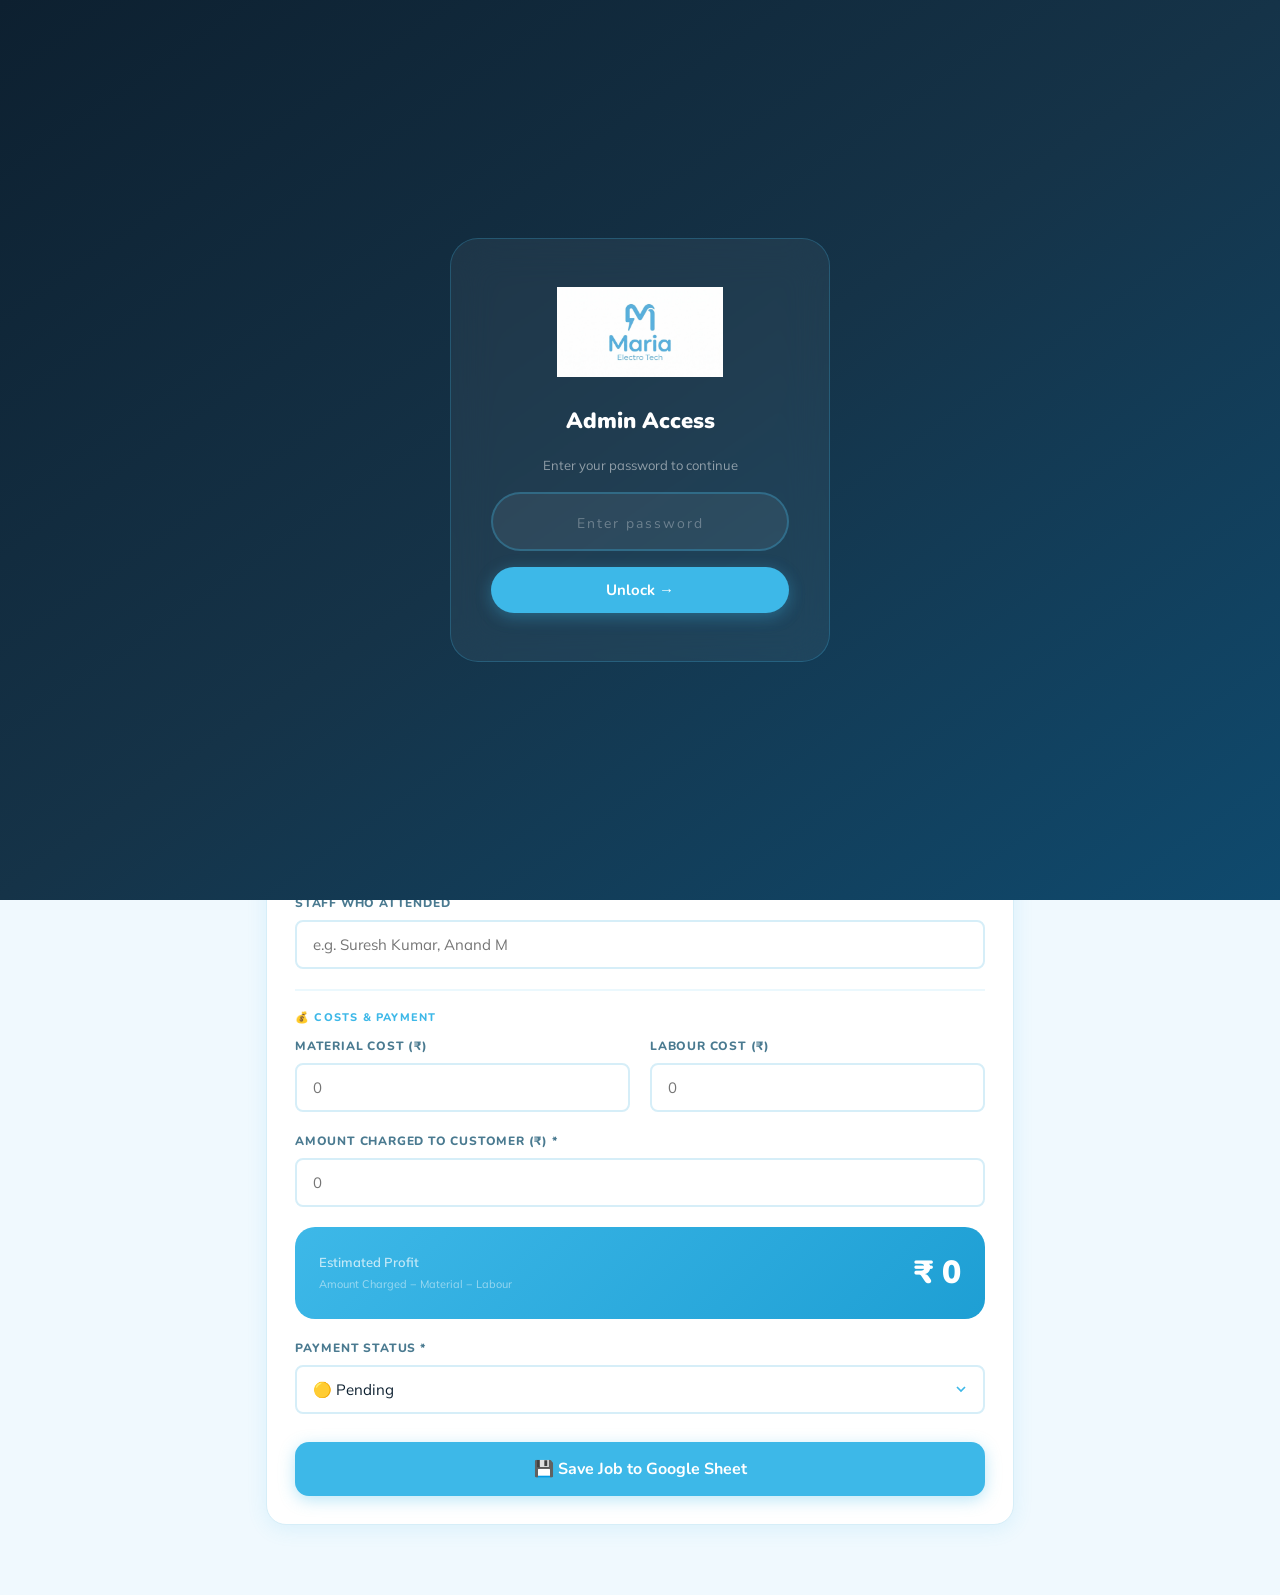
==== admin.html @ 6f0fc32f "Add files via upload" ====
<!DOCTYPE html>
<html lang="en">
<head>
  <meta charset="UTF-8"/>
  <meta name="viewport" content="width=device-width, initial-scale=1.0"/>
  <title>Add Job — Maria Electro Tech Admin</title>
  <link rel="stylesheet" href="style.css"/>
  <style>
    .page-wrap { max-width: 780px; margin: 0 auto; padding: 32px 16px 70px; }

    .page-header { margin-bottom: 28px; }
    .page-header h1 { font-size: 26px; color: var(--dark); }
    .page-header p  { color: var(--gray); font-size: 14px; margin-top: 4px; }

    /* Profit preview */
    .profit-box {
      background: linear-gradient(135deg, var(--blue), var(--blue-dark));
      border-radius: var(--radius-lg);
      padding: 20px 24px;
      margin-bottom: 20px;
      display: flex;
      justify-content: space-between;
      align-items: center;
    }

    .profit-box .pb-label { color: rgba(255,255,255,0.7); font-size: 13px; font-weight: 600; }
    .profit-box .pb-sub   { color: rgba(255,255,255,0.5); font-size: 11px; margin-top: 3px; }

    .profit-box .pb-value {
      font-family: 'Nunito', sans-serif;
      font-size: 32px;
      font-weight: 900;
      color: white;
    }

    .submit-row .btn {
      width: 100%;
      padding: 16px;
      font-size: 16px;
      border-radius: var(--radius);
      margin-top: 8px;
    }
  </style>
</head>
<body>

<!-- ===== LOCK SCREEN ===== -->
<div class="lock-screen" id="lock-screen">
  <div class="lock-card">
    <div class="lock-logo"><img src="logo.png" alt="Maria Electro Tech"/></div>
    <div class="lock-title">Admin Access</div>
    <div class="lock-sub">Enter your password to continue</div>
    <input type="password" class="lock-input" id="pwd-input" placeholder="Enter password" onkeyup="checkPwd(event)"/>
    <button class="btn btn-primary" style="width:100%;" onclick="checkPwd({key:'Enter'})">Unlock →</button>
    <div class="lock-error" id="pwd-error">❌ Wrong password. Please try again.</div>
  </div>
</div>

<!-- ===== ADMIN NAV ===== -->
<nav class="admin-nav">
  <div class="nav-logo">
    <img src="logo.png" alt="Logo"/>
    <div class="nav-logo-text">
      Maria Electro Tech
      <small>Admin Portal</small>
    </div>
  </div>
  <div class="admin-nav-links">
    <a href="admin.html" class="active">➕ <span>Add Job</span></a>
    <a href="dashboard.html">📊 <span>Dashboard</span></a>
    <a href="index.html">🌐 <span>Website</span></a>
  </div>
</nav>

<!-- ===== FORM ===== -->
<div class="page-wrap">
  <div class="page-header">
    <h1>➕ Add New Job</h1>
    <p>Fill in all the details below and click Save. Data will be stored in Google Sheets instantly.</p>
  </div>

  <div class="card">

    <!-- BOOKING DETAILS -->
    <div class="section-label">📅 Booking Details</div>

    <div class="form-group">
      <label>Date of Booking *</label>
      <input type="date" id="f-date" required/>
    </div>

    <!-- CUSTOMER INFO -->
    <div class="section-label">👤 Customer Information</div>

    <div class="form-group">
      <label>Customer Name *</label>
      <input type="text" id="f-name" placeholder="e.g. Rajan Pillai" required/>
    </div>

    <div class="two-col">
      <div class="form-group">
        <label>Phone Number *</label>
        <input type="tel" id="f-phone" placeholder="+91 98765 43210"/>
      </div>
      <div class="form-group">
        <label>Service Category *</label>
        <select id="f-category">
          <option value="">— Select Category —</option>
          <option value="Electrical">⚡ Electrical</option>
          <option value="Plumbing">🔧 Plumbing</option>
          <option value="Carpentry">🪵 Carpentry</option>
          <option value="Painting">🎨 Painting</option>
          <option value="AC Service">❄️ AC Service</option>
          <option value="Other">🔩 Other</option>
        </select>
      </div>
    </div>

    <div class="form-group">
      <label>Customer Address *</label>
      <input type="text" id="f-address" placeholder="e.g. 15, MG Road, Kochi, Kerala"/>
    </div>

    <!-- SERVICE DETAILS -->
    <div class="section-label">🔧 Service Details</div>

    <div class="form-group">
      <label>Service Description *</label>
      <textarea id="f-desc" placeholder="Describe the work done in detail. e.g. Replaced 3 switches and 2 sockets in the bedroom. Checked wiring and found no short circuit. Installed new ceiling fan in living room."></textarea>
    </div>

    <div class="form-group">
      <label>Staff Who Attended</label>
      <input type="text" id="f-staff" placeholder="e.g. Suresh Kumar, Anand M"/>
    </div>

    <!-- COSTS -->
    <div class="section-label">💰 Costs & Payment</div>

    <div class="two-col">
      <div class="form-group">
        <label>Material Cost (₹)</label>
        <input type="number" id="f-material" placeholder="0" min="0" oninput="calcProfit()"/>
      </div>
      <div class="form-group">
        <label>Labour Cost (₹)</label>
        <input type="number" id="f-labour" placeholder="0" min="0" oninput="calcProfit()"/>
      </div>
    </div>

    <div class="form-group">
      <label>Amount Charged to Customer (₹) *</label>
      <input type="number" id="f-charged" placeholder="0" min="0" oninput="calcProfit()"/>
    </div>

    <!-- PROFIT PREVIEW -->
    <div class="profit-box">
      <div>
        <div class="pb-label">Estimated Profit</div>
        <div class="pb-sub">Amount Charged − Material − Labour</div>
      </div>
      <div class="pb-value" id="profit-display">₹ 0</div>
    </div>

    <div class="form-group">
      <label>Payment Status *</label>
      <select id="f-payment">
        <option value="Pending">🟡 Pending</option>
        <option value="Paid">🟢 Paid</option>
      </select>
    </div>

    <!-- SUBMIT -->
    <div class="submit-row">
      <button class="btn btn-primary" id="submit-btn" onclick="submitJob()">
        💾 Save Job to Google Sheet
      </button>
    </div>

  </div>
</div>

<div id="toast"></div>

<script src="script.js"></script>
<script>
  // ⚠️ Change this to your own secret password!
  const ADMIN_PASSWORD = "maria2025";

  function checkPwd(e) {
    if (e.key !== 'Enter' && e.type !== 'click') return;
    const val = document.getElementById('pwd-input').value;
    if (val === ADMIN_PASSWORD) {
      document.getElementById('lock-screen').style.display = 'none';
    } else {
      document.getElementById('pwd-error').style.display = 'block';
      document.getElementById('pwd-input').value = '';
      document.getElementById('pwd-input').focus();
    }
  }

  // Set today's date as default
  document.getElementById('f-date').valueAsDate = new Date();

  function calcProfit() {
    const mat    = parseFloat(document.getElementById('f-material').value) || 0;
    const lab    = parseFloat(document.getElementById('f-labour').value)   || 0;
    const chg    = parseFloat(document.getElementById('f-charged').value)  || 0;
    const profit = chg - mat - lab;
    document.getElementById('profit-display').textContent = '₹ ' + profit.toLocaleString('en-IN');
  }

  async function submitJob() {
    const required = {
      'f-date':     'Date of Booking',
      'f-name':     'Customer Name',
      'f-phone':    'Phone Number',
      'f-address':  'Customer Address',
      'f-category': 'Service Category',
      'f-desc':     'Service Description',
      'f-charged':  'Amount Charged'
    };

    for (const [id, label] of Object.entries(required)) {
      if (!document.getElementById(id).value.trim()) {
        showToast('Please fill in: ' + label, 'error');
        document.getElementById(id).focus();
        return;
      }
    }

    const mat    = parseFloat(document.getElementById('f-material').value) || 0;
    const lab    = parseFloat(document.getElementById('f-labour').value)   || 0;
    const chg    = parseFloat(document.getElementById('f-charged').value)  || 0;
    const profit = chg - mat - lab;

    const data = {
      date:        document.getElementById('f-date').value,
      name:        document.getElementById('f-name').value.trim(),
      phone:       document.getElementById('f-phone').value.trim(),
      address:     document.getElementById('f-address').value.trim(),
      category:    document.getElementById('f-category').value,
      description: document.getElementById('f-desc').value.trim(),
      staff:       document.getElementById('f-staff').value.trim(),
      material:    mat,
      labour:      lab,
      charged:     chg,
      profit:      profit,
      payment:     document.getElementById('f-payment').value
    };

    const btn = document.getElementById('submit-btn');
    btn.innerHTML = '<span class="loader"></span> Saving to Sheet...';
    btn.disabled = true;

    const ok = await saveJobToSheet(data);

    if (ok) {
      showToast('✅ Job saved to Google Sheet!', 'success');
      // Reset form
      ['f-name','f-phone','f-address','f-desc','f-staff','f-material','f-labour','f-charged'].forEach(id => {
        document.getElementById(id).value = '';
      });
      document.getElementById('f-category').value = '';
      document.getElementById('f-payment').value  = 'Pending';
      document.getElementById('f-date').valueAsDate = new Date();
      calcProfit();
    } else {
      showToast('❌ Save failed. Check your Script URL in script.js', 'error');
    }

    btn.innerHTML = '💾 Save Job to Google Sheet';
    btn.disabled = false;
  }
</script>
</body>
</html>
---- style.css ----
/* ============================================
   MARIA ELECTRO TECH — BRAND STYLE SYSTEM
   Primary: Sky Blue #3DB8E8 | Rounded & Modern
   ============================================ */

@import url('https://fonts.googleapis.com/css2?family=Nunito:wght@400;500;600;700;800;900&family=Mulish:wght@300;400;500;600;700&display=swap');

:root {
  --blue:        #3DB8E8;
  --blue-dark:   #1E9FD4;
  --blue-deeper: #0F7BAD;
  --blue-light:  #EBF8FD;
  --blue-mid:    #C5EBFA;
  --white:       #FFFFFF;
  --off-white:   #F7FBFE;
  --bg:          #F0F9FE;
  --border:      #D6EEF8;
  --gray-light:  #EAF5FB;
  --gray:        #7BAEC4;
  --gray-dark:   #4A7A90;
  --black:       #0D2030;
  --dark:        #153348;
  --green:       #22C55E;
  --green-bg:    #DCFCE7;
  --green-text:  #166534;
  --yellow:      #F59E0B;
  --yellow-bg:   #FEF3C7;
  --yellow-text: #92400E;
  --red:         #EF4444;
  --radius-sm:   8px;
  --radius:      14px;
  --radius-lg:   20px;
  --radius-xl:   28px;
  --shadow-sm:   0 2px 8px rgba(61,184,232,0.08);
  --shadow:      0 4px 20px rgba(61,184,232,0.12);
  --shadow-lg:   0 8px 40px rgba(61,184,232,0.18);
}

* { margin: 0; padding: 0; box-sizing: border-box; }
html { scroll-behavior: smooth; }

body {
  font-family: 'Mulish', sans-serif;
  background: var(--bg);
  color: var(--black);
  line-height: 1.6;
  -webkit-font-smoothing: antialiased;
}

h1, h2, h3, h4 { font-family: 'Nunito', sans-serif; font-weight: 800; line-height: 1.2; }
a { text-decoration: none; color: inherit; }

/* ===== BUTTONS ===== */
.btn {
  display: inline-flex;
  align-items: center;
  justify-content: center;
  gap: 8px;
  padding: 13px 28px;
  border-radius: 50px;
  font-family: 'Nunito', sans-serif;
  font-size: 15px;
  font-weight: 700;
  cursor: pointer;
  border: none;
  transition: all 0.22s ease;
  white-space: nowrap;
}

.btn-primary { background: var(--blue); color: var(--white); box-shadow: 0 4px 16px rgba(61,184,232,0.35); }
.btn-primary:hover { background: var(--blue-dark); transform: translateY(-2px); box-shadow: 0 8px 24px rgba(61,184,232,0.45); }
.btn-outline { background: transparent; color: var(--blue); border: 2px solid var(--blue); }
.btn-outline:hover { background: var(--blue-light); transform: translateY(-2px); }
.btn-dark { background: var(--dark); color: var(--white); }
.btn-dark:hover { background: var(--black); transform: translateY(-2px); }
.btn-whatsapp { background: #25D366; color: var(--white); box-shadow: 0 4px 16px rgba(37,211,102,0.3); }
.btn-whatsapp:hover { background: #1DB954; transform: translateY(-2px); box-shadow: 0 8px 24px rgba(37,211,102,0.4); }

/* ===== FORM ===== */
.form-group { display: flex; flex-direction: column; gap: 7px; margin-bottom: 20px; }

.form-group label {
  font-family: 'Nunito', sans-serif;
  font-size: 12px;
  font-weight: 800;
  color: var(--gray-dark);
  text-transform: uppercase;
  letter-spacing: 0.8px;
}

.form-group input,
.form-group select,
.form-group textarea {
  padding: 13px 16px;
  border: 2px solid var(--border);
  border-radius: var(--radius-sm);
  font-family: 'Mulish', sans-serif;
  font-size: 15px;
  background: var(--white);
  color: var(--black);
  transition: all 0.2s;
  width: 100%;
}

.form-group input:focus,
.form-group select:focus,
.form-group textarea:focus {
  outline: none;
  border-color: var(--blue);
  box-shadow: 0 0 0 4px rgba(61,184,232,0.12);
}

.form-group textarea { resize: vertical; min-height: 100px; }

.form-group select {
  appearance: none;
  background-image: url("data:image/svg+xml,%3Csvg xmlns='http://www.w3.org/2000/svg' width='16' height='16' viewBox='0 0 24 24' fill='none' stroke='%233DB8E8' stroke-width='2.5'%3E%3Cpolyline points='6 9 12 15 18 9'%3E%3C/polyline%3E%3C/svg%3E");
  background-repeat: no-repeat;
  background-position: right 14px center;
  padding-right: 42px;
}

/* ===== CARD ===== */
.card {
  background: var(--white);
  border-radius: var(--radius-lg);
  padding: 28px;
  box-shadow: var(--shadow);
  border: 1px solid var(--border);
}

/* ===== BADGE ===== */
.badge {
  display: inline-flex;
  align-items: center;
  gap: 5px;
  padding: 4px 12px;
  border-radius: 50px;
  font-size: 12px;
  font-weight: 700;
  font-family: 'Nunito', sans-serif;
}
.badge-paid    { background: var(--green-bg); color: var(--green-text); }
.badge-pending { background: var(--yellow-bg); color: var(--yellow-text); }

/* ===== ADMIN NAV ===== */
.admin-nav {
  background: var(--white);
  border-bottom: 2px solid var(--border);
  padding: 0 28px;
  display: flex;
  align-items: center;
  justify-content: space-between;
  height: 68px;
  position: sticky;
  top: 0;
  z-index: 100;
  box-shadow: var(--shadow-sm);
}

.nav-logo { display: flex; align-items: center; gap: 10px; }
.nav-logo img { height: 40px; width: auto; }
.nav-logo-text { font-family: 'Nunito', sans-serif; font-weight: 900; font-size: 17px; color: var(--blue); line-height: 1.1; }
.nav-logo-text small { display: block; font-size: 10px; font-weight: 600; color: var(--gray); text-transform: uppercase; letter-spacing: 1px; }

.admin-nav-links { display: flex; gap: 4px; }

.admin-nav-links a {
  color: var(--gray);
  padding: 8px 16px;
  border-radius: 50px;
  font-size: 14px;
  font-weight: 700;
  font-family: 'Nunito', sans-serif;
  transition: all 0.2s;
  display: flex;
  align-items: center;
  gap: 6px;
}
.admin-nav-links a:hover { background: var(--blue-light); color: var(--blue); }
.admin-nav-links a.active { background: var(--blue); color: var(--white); box-shadow: 0 2px 12px rgba(61,184,232,0.3); }

/* ===== TABLE ===== */
.table-wrap { overflow-x: auto; border-radius: var(--radius); }
table { width: 100%; border-collapse: collapse; background: var(--white); }
thead tr { background: linear-gradient(135deg, var(--blue), var(--blue-dark)); }
th { padding: 14px 16px; text-align: left; font-family: 'Nunito', sans-serif; font-size: 12px; font-weight: 800; color: var(--white); text-transform: uppercase; letter-spacing: 0.6px; white-space: nowrap; }
td { padding: 13px 16px; border-bottom: 1px solid var(--gray-light); font-size: 14px; white-space: nowrap; color: var(--dark); }
tr:last-child td { border-bottom: none; }
tbody tr:hover td { background: var(--blue-light); }

/* ===== TOAST ===== */
#toast {
  position: fixed;
  bottom: 28px; right: 28px;
  padding: 14px 24px;
  border-radius: var(--radius);
  font-weight: 700;
  font-family: 'Nunito', sans-serif;
  font-size: 14px;
  z-index: 9999;
  opacity: 0;
  transform: translateY(16px);
  transition: all 0.3s cubic-bezier(0.34, 1.56, 0.64, 1);
  pointer-events: none;
  box-shadow: var(--shadow-lg);
}
#toast.show { opacity: 1; transform: translateY(0); }
#toast.success { background: var(--green); color: white; }
#toast.error   { background: var(--red); color: white; }

/* ===== LOADER ===== */
.loader {
  width: 18px; height: 18px;
  border: 3px solid rgba(255,255,255,0.3);
  border-top-color: white;
  border-radius: 50%;
  animation: spin 0.6s linear infinite;
  display: inline-block;
}
@keyframes spin { to { transform: rotate(360deg); } }

/* ===== LOCK SCREEN ===== */
.lock-screen {
  position: fixed; inset: 0;
  background: linear-gradient(145deg, #0D2030 0%, #153348 50%, #0F4A6E 100%);
  display: flex;
  align-items: center;
  justify-content: center;
  z-index: 999;
  padding: 24px;
}

.lock-card {
  background: rgba(255,255,255,0.05);
  border: 1px solid rgba(61,184,232,0.25);
  backdrop-filter: blur(20px);
  border-radius: var(--radius-xl);
  padding: 48px 40px;
  text-align: center;
  width: 100%;
  max-width: 380px;
  display: flex;
  flex-direction: column;
  align-items: center;
  gap: 16px;
}

.lock-logo img { height: 90px; width: auto; margin-bottom: 4px; }
.lock-title { font-family: 'Nunito', sans-serif; font-size: 22px; font-weight: 900; color: white; }
.lock-sub { color: rgba(255,255,255,0.5); font-size: 13px; }

.lock-input {
  padding: 14px 20px;
  border-radius: 50px;
  border: 2px solid rgba(61,184,232,0.3);
  background: rgba(255,255,255,0.06);
  color: white;
  font-size: 20px;
  width: 100%;
  text-align: center;
  letter-spacing: 5px;
  font-family: 'Nunito', sans-serif;
  transition: border-color 0.2s;
}
.lock-input::placeholder { letter-spacing: 2px; font-size: 14px; color: rgba(255,255,255,0.3); }
.lock-input:focus { outline: none; border-color: var(--blue); box-shadow: 0 0 0 4px rgba(61,184,232,0.15); }
.lock-error { color: #FCA5A5; font-size: 13px; font-weight: 600; display: none; }

/* ===== MISC ===== */
.section-label {
  font-family: 'Nunito', sans-serif;
  font-size: 11px;
  font-weight: 800;
  text-transform: uppercase;
  letter-spacing: 1.2px;
  color: var(--blue);
  padding: 18px 0 10px;
  border-top: 2px solid var(--blue-light);
  margin-top: 8px;
  display: flex;
  align-items: center;
  gap: 8px;
}

.two-col { display: grid; grid-template-columns: 1fr 1fr; gap: 0 20px; }

@media (max-width: 600px) {
  .two-col { grid-template-columns: 1fr; }
  .admin-nav { padding: 0 14px; }
  .admin-nav-links a span { display: none; }
  .card { padding: 18px 14px; }
  .lock-card { padding: 36px 24px; }
}
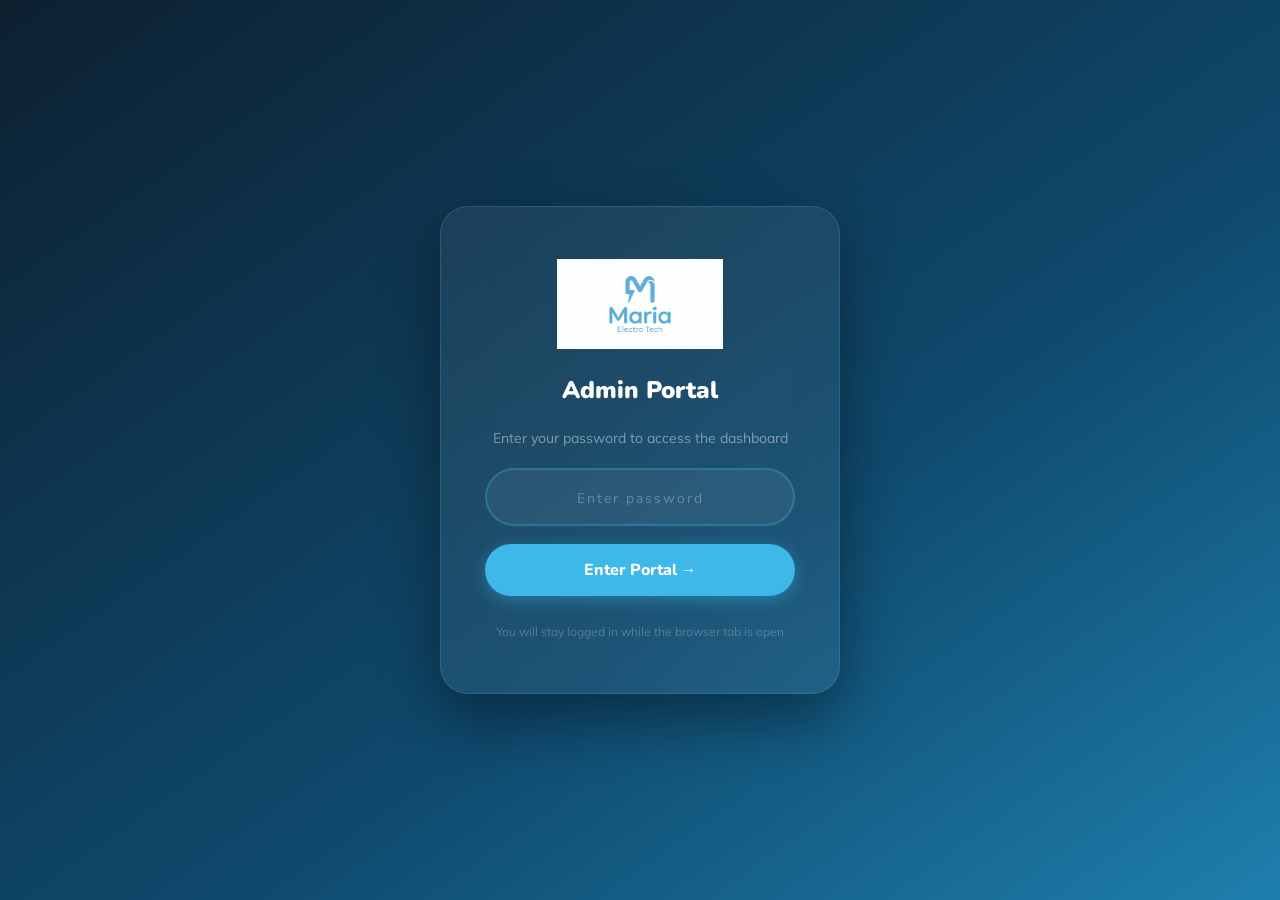
==== commit 241e31d3: "Add files via upload" ====
--- a/admin.html
+++ b/admin.html
@@ -3,274 +3,386 @@
 <head>
   <meta charset="UTF-8"/>
   <meta name="viewport" content="width=device-width, initial-scale=1.0"/>
-  <title>Add Job — Maria Electro Tech Admin</title>
+  <title>Add Job — Maria Electro Tech</title>
   <link rel="stylesheet" href="style.css"/>
   <style>
-    .page-wrap { max-width: 780px; margin: 0 auto; padding: 32px 16px 70px; }
-
-    .page-header { margin-bottom: 28px; }
-    .page-header h1 { font-size: 26px; color: var(--dark); }
-    .page-header p  { color: var(--gray); font-size: 14px; margin-top: 4px; }
-
-    /* Profit preview */
-    .profit-box {
-      background: linear-gradient(135deg, var(--blue), var(--blue-dark));
+    .calc-preview {
+      background: linear-gradient(135deg, #0D2030, #0F4A6E);
       border-radius: var(--radius-lg);
-      padding: 20px 24px;
-      margin-bottom: 20px;
-      display: flex;
-      justify-content: space-between;
-      align-items: center;
-    }
-
-    .profit-box .pb-label { color: rgba(255,255,255,0.7); font-size: 13px; font-weight: 600; }
-    .profit-box .pb-sub   { color: rgba(255,255,255,0.5); font-size: 11px; margin-top: 3px; }
-
-    .profit-box .pb-value {
-      font-family: 'Nunito', sans-serif;
-      font-size: 32px;
-      font-weight: 900;
-      color: white;
-    }
-
-    .submit-row .btn {
-      width: 100%;
-      padding: 16px;
-      font-size: 16px;
-      border-radius: var(--radius);
-      margin-top: 8px;
-    }
+      padding: 18px 20px;
+      margin: 16px 0;
+      display: grid;
+      grid-template-columns: repeat(3,1fr);
+      gap: 12px;
+    }
+    .calc-item .ci-label { color: rgba(255,255,255,0.55); font-size:11px; font-weight:700; text-transform:uppercase; letter-spacing:0.6px; margin-bottom:4px; }
+    .calc-item .ci-value { font-family:'Nunito',sans-serif; font-size:20px; font-weight:900; color:white; }
+    .calc-item.highlight .ci-value { color: var(--blue); font-size:24px; }
+
+    .tab-bar { display:flex; gap:8px; margin-bottom:24px; background:var(--white); border-radius:50px; padding:6px; box-shadow:var(--shadow-sm); border:1px solid var(--border); }
+    .tab-btn { flex:1; padding:10px; border-radius:50px; border:none; background:transparent; font-family:'Nunito',sans-serif; font-size:13px; font-weight:700; color:var(--gray); cursor:pointer; transition:all 0.2s; }
+    .tab-btn.active { background:var(--blue); color:white; box-shadow:0 3px 12px rgba(61,184,232,0.3); }
+    .tab-panel { display:none; }
+    .tab-panel.active { display:block; }
+
+    /* Photo upload styles */
+    .upload-zone { border:3px dashed var(--blue-mid); border-radius:var(--radius-lg); background:var(--blue-light); padding:44px 20px; text-align:center; cursor:pointer; transition:all 0.2s; position:relative; }
+    .upload-zone:hover, .upload-zone.dragover { border-color:var(--blue); background:#D4F0FB; }
+    .upload-zone input[type="file"] { position:absolute; inset:0; opacity:0; cursor:pointer; width:100%; height:100%; }
+    .preview-grid { display:grid; grid-template-columns:repeat(3,1fr); gap:10px; margin-top:16px; }
+    .preview-item { position:relative; aspect-ratio:1; border-radius:var(--radius); overflow:hidden; border:2px solid var(--border); }
+    .preview-item img { width:100%; height:100%; object-fit:cover; }
+    .preview-item .rm-btn { position:absolute; top:5px; right:5px; background:rgba(0,0,0,0.6); color:white; border:none; border-radius:50%; width:26px; height:26px; font-size:12px; cursor:pointer; }
+    .photo-item-wrap { display:flex; flex-direction:column; gap:5px; }
+    .caption-input { padding:7px 10px; border:2px solid var(--border); border-radius:8px; font-family:'Mulish',sans-serif; font-size:13px; transition:border-color 0.2s; }
+    .caption-input:focus { outline:none; border-color:var(--blue); }
+    .progress-bar-wrap { background:var(--gray-light); border-radius:99px; height:8px; overflow:hidden; }
+    .progress-bar-fill { height:100%; background:linear-gradient(90deg,var(--blue),var(--blue-dark)); border-radius:99px; transition:width 0.4s; width:0; }
+    .gallery-grid-admin { display:grid; grid-template-columns:repeat(3,1fr); gap:12px; margin-top:16px; }
+    .gai { position:relative; border-radius:var(--radius); overflow:hidden; aspect-ratio:1; border:2px solid var(--border); }
+    .gai img { width:100%; height:100%; object-fit:cover; }
+    .gai-overlay { position:absolute; inset:0; background:rgba(0,0,0,0); transition:background 0.2s; display:flex; align-items:center; justify-content:center; }
+    .gai:hover .gai-overlay { background:rgba(0,0,0,0.5); }
+    .gai-overlay .del-btn { opacity:0; background:white; border:none; border-radius:50%; width:38px; height:38px; font-size:18px; cursor:pointer; transition:all 0.2s; }
+    .gai:hover .del-btn { opacity:1; }
+    .gai-overlay .del-btn:hover { background:var(--red); color:white; }
+    .gai-cap { position:absolute; bottom:0; left:0; right:0; background:linear-gradient(transparent,rgba(0,0,0,0.6)); color:white; font-size:11px; padding:18px 8px 6px; font-family:'Nunito',sans-serif; font-weight:700; }
   </style>
 </head>
 <body>
-
-<!-- ===== LOCK SCREEN ===== -->
-<div class="lock-screen" id="lock-screen">
-  <div class="lock-card">
-    <div class="lock-logo"><img src="logo.png" alt="Maria Electro Tech"/></div>
-    <div class="lock-title">Admin Access</div>
-    <div class="lock-sub">Enter your password to continue</div>
-    <input type="password" class="lock-input" id="pwd-input" placeholder="Enter password" onkeyup="checkPwd(event)"/>
-    <button class="btn btn-primary" style="width:100%;" onclick="checkPwd({key:'Enter'})">Unlock →</button>
-    <div class="lock-error" id="pwd-error">❌ Wrong password. Please try again.</div>
+<script src="nav.js"></script>
+
+<div class="page-wrap-narrow">
+  <div class="tab-bar">
+    <button class="tab-btn active" onclick="switchTab('job',this)">📋 Add Job</button>
+    <button class="tab-btn" onclick="switchTab('photos',this)">📸 Upload Photos</button>
+    <button class="tab-btn" onclick="switchTab('gallery',this)">🖼️ Gallery</button>
+  </div>
+
+  <!-- ══ TAB: ADD JOB ══ -->
+  <div class="tab-panel active" id="tab-job">
+    <div class="page-top">
+      <div><h1>➕ Add New Job</h1><p>All fields marked * required. Profit is calculated automatically.</p></div>
+    </div>
+
+    <div class="card">
+      <div class="section-label">📅 Booking Details</div>
+      <div class="form-group"><label>Date *</label><input type="date" id="f-date"/></div>
+
+      <div class="section-label">👤 Customer</div>
+      <div class="form-group"><label>Customer Name *</label><input type="text" id="f-name" placeholder="e.g. Rajan Pillai"/></div>
+      <div class="two-col">
+        <div class="form-group"><label>Phone *</label><input type="tel" id="f-phone" placeholder="+91 98765 43210"/></div>
+        <div class="form-group">
+          <label>Service Category *</label>
+          <select id="f-category">
+            <option value="">— Select —</option>
+            <option>⚡ Electrical</option>
+            <option>🔧 Plumbing</option>
+            <option>🪵 Carpentry</option>
+            <option>🎨 Painting</option>
+            <option>❄️ AC Service</option>
+            <option>🔩 Other</option>
+          </select>
+        </div>
+      </div>
+      <div class="form-group"><label>Address *</label><input type="text" id="f-address" placeholder="e.g. 15 MG Road, Kochi"/></div>
+
+      <div class="section-label">🔧 Service Details</div>
+      <div class="form-group"><label>Service Description *</label><textarea id="f-desc" placeholder="What work was done?"></textarea></div>
+      <div class="form-group">
+        <label>Staff Who Attended</label>
+        <select id="f-staff">
+          <option value="">— Select Staff —</option>
+          <option>Francis</option>
+          <option>Anoop</option>
+          <option>Rakesh</option>
+        </select>
+      </div>
+
+      <!-- MATERIAL COST SECTION -->
+      <div class="section-label">📦 Material Costs</div>
+      <div class="info-box">
+        <span>💡</span>
+        <div><strong>Material Charged</strong> = what you billed the customer. <strong>Material Actual Cost</strong> = what you paid the dealer. The difference is your material profit.</div>
+      </div>
+      <div class="two-col">
+        <div class="form-group"><label>Material Charged to Customer (₹) *</label><input type="number" id="f-mat-charged" placeholder="0" min="0" oninput="calcAll()"/></div>
+        <div class="form-group"><label>Material Actual Cost / Dealer Price (₹) *</label><input type="number" id="f-mat-actual" placeholder="0" min="0" oninput="calcAll()"/></div>
+      </div>
+
+      <!-- LABOUR SECTION -->
+      <div class="section-label">👷 Labour</div>
+      <div class="info-box">
+        <span>💡</span>
+        <div><strong>Total Labour Charged</strong> = what you billed the customer for labour. <strong>Staff Cut</strong> = the staff member's share. The difference is your labour profit.</div>
+      </div>
+      <div class="two-col">
+        <div class="form-group"><label>Total Labour Charged to Customer (₹) *</label><input type="number" id="f-labour-charged" placeholder="0" min="0" oninput="calcAll()"/></div>
+        <div class="form-group"><label>Staff Cut / Staff Earnings (₹) *</label><input type="number" id="f-staff-cut" placeholder="0" min="0" oninput="calcAll()"/></div>
+      </div>
+
+      <!-- TOTAL CHARGED -->
+      <div class="section-label">💰 Total & Profit</div>
+      <div class="form-group"><label>Total Amount Charged to Customer (₹) *</label><input type="number" id="f-total-charged" placeholder="0" min="0" oninput="calcAll()"/></div>
+      <div class="info-box" style="margin-bottom:0;">
+        <span>ℹ️</span>
+        <div>If Total Charged is <strong>higher</strong> than Material + Labour combined, the extra amount is automatically counted as additional margin in your profit.</div>
+      </div>
+
+      <!-- LIVE PROFIT PREVIEW -->
+      <div class="calc-preview">
+        <div class="calc-item">
+          <div class="ci-label">Material Profit</div>
+          <div class="ci-value" id="cp-mat">₹ 0</div>
+        </div>
+        <div class="calc-item">
+          <div class="ci-label">Labour Profit</div>
+          <div class="ci-value" id="cp-lab">₹ 0</div>
+        </div>
+        <div class="calc-item highlight">
+          <div class="ci-label">⚡ Final Profit</div>
+          <div class="ci-value" id="cp-final">₹ 0</div>
+        </div>
+      </div>
+
+      <div class="form-group">
+        <label>Payment Status *</label>
+        <select id="f-payment">
+          <option value="Pending">🟡 Pending</option>
+          <option value="Paid">🟢 Paid</option>
+        </select>
+      </div>
+
+      <button class="btn btn-primary" id="submit-btn" onclick="submitJob()" style="width:100%;padding:16px;font-size:16px;border-radius:var(--radius);margin-top:8px;">
+        💾 Save Job to Google Sheet
+      </button>
+    </div>
+  </div>
+
+  <!-- ══ TAB: UPLOAD PHOTOS ══ -->
+  <div class="tab-panel" id="tab-photos">
+    <div class="page-top"><div><h1>📸 Upload Photos</h1><p>Add project photos to your gallery. Max 5 at a time.</p></div></div>
+    <div class="card">
+      <div class="upload-zone" id="drop-zone">
+        <input type="file" id="photo-input" accept="image/*" multiple onchange="handleFiles(this.files)"/>
+        <div style="font-size:52px; margin-bottom:14px;">📷</div>
+        <div style="font-family:'Nunito',sans-serif; font-size:18px; font-weight:900; color:var(--blue-dark); margin-bottom:6px;">Tap to choose photos</div>
+        <div style="font-size:13px; color:var(--gray);">JPG, PNG, WEBP • Max 5 photos</div>
+      </div>
+      <div id="preview-area" style="display:none;">
+        <div style="display:flex;justify-content:space-between;align-items:center;margin:18px 0 12px;">
+          <strong style="font-family:'Nunito',sans-serif;">Selected <span id="photo-count" style="color:var(--blue)"></span></strong>
+          <button class="btn btn-outline btn-sm" onclick="clearPhotos()">🗑️ Clear</button>
+        </div>
+        <div class="preview-grid" id="preview-grid"></div>
+      </div>
+      <div id="upload-progress" style="display:none; margin-top:16px; background:var(--white); border:1px solid var(--border); border-radius:var(--radius); padding:16px;">
+        <div style="font-family:'Nunito',sans-serif; font-weight:700; margin-bottom:10px;">⬆️ Uploading...</div>
+        <div class="progress-bar-wrap"><div class="progress-bar-fill" id="progress-fill"></div></div>
+        <div style="font-size:12px; color:var(--gray); margin-top:8px;" id="progress-status"></div>
+      </div>
+      <div style="margin-top:16px; display:none;" id="upload-btn-row">
+        <button class="btn btn-primary" style="width:100%;padding:15px;font-size:15px;border-radius:var(--radius);" id="upload-btn" onclick="uploadPhotos()">
+          🚀 Upload to Gallery
+        </button>
+      </div>
+    </div>
+  </div>
+
+  <!-- ══ TAB: GALLERY ══ -->
+  <div class="tab-panel" id="tab-gallery">
+    <div class="page-top">
+      <div><h1>🖼️ Gallery</h1><p>Photos on your website. Hover to delete.</p></div>
+      <button class="btn btn-primary btn-sm" onclick="loadGallery()">🔄 Refresh</button>
+    </div>
+    <div class="card">
+      <div class="gallery-grid-admin" id="gallery-manager">
+        <div class="empty-state"><span class="es-icon">⏳</span><p>Loading...</p></div>
+      </div>
+    </div>
   </div>
 </div>
 
-<!-- ===== ADMIN NAV ===== -->
-<nav class="admin-nav">
-  <div class="nav-logo">
-    <img src="logo.png" alt="Logo"/>
-    <div class="nav-logo-text">
-      Maria Electro Tech
-      <small>Admin Portal</small>
-    </div>
-  </div>
-  <div class="admin-nav-links">
-    <a href="admin.html" class="active">➕ <span>Add Job</span></a>
-    <a href="dashboard.html">📊 <span>Dashboard</span></a>
-    <a href="index.html">🌐 <span>Website</span></a>
-  </div>
-</nav>
-
-<!-- ===== FORM ===== -->
-<div class="page-wrap">
-  <div class="page-header">
-    <h1>➕ Add New Job</h1>
-    <p>Fill in all the details below and click Save. Data will be stored in Google Sheets instantly.</p>
-  </div>
-
-  <div class="card">
-
-    <!-- BOOKING DETAILS -->
-    <div class="section-label">📅 Booking Details</div>
-
-    <div class="form-group">
-      <label>Date of Booking *</label>
-      <input type="date" id="f-date" required/>
-    </div>
-
-    <!-- CUSTOMER INFO -->
-    <div class="section-label">👤 Customer Information</div>
-
-    <div class="form-group">
-      <label>Customer Name *</label>
-      <input type="text" id="f-name" placeholder="e.g. Rajan Pillai" required/>
-    </div>
-
-    <div class="two-col">
-      <div class="form-group">
-        <label>Phone Number *</label>
-        <input type="tel" id="f-phone" placeholder="+91 98765 43210"/>
-      </div>
-      <div class="form-group">
-        <label>Service Category *</label>
-        <select id="f-category">
-          <option value="">— Select Category —</option>
-          <option value="Electrical">⚡ Electrical</option>
-          <option value="Plumbing">🔧 Plumbing</option>
-          <option value="Carpentry">🪵 Carpentry</option>
-          <option value="Painting">🎨 Painting</option>
-          <option value="AC Service">❄️ AC Service</option>
-          <option value="Other">🔩 Other</option>
-        </select>
-      </div>
-    </div>
-
-    <div class="form-group">
-      <label>Customer Address *</label>
-      <input type="text" id="f-address" placeholder="e.g. 15, MG Road, Kochi, Kerala"/>
-    </div>
-
-    <!-- SERVICE DETAILS -->
-    <div class="section-label">🔧 Service Details</div>
-
-    <div class="form-group">
-      <label>Service Description *</label>
-      <textarea id="f-desc" placeholder="Describe the work done in detail. e.g. Replaced 3 switches and 2 sockets in the bedroom. Checked wiring and found no short circuit. Installed new ceiling fan in living room."></textarea>
-    </div>
-
-    <div class="form-group">
-      <label>Staff Who Attended</label>
-      <input type="text" id="f-staff" placeholder="e.g. Suresh Kumar, Anand M"/>
-    </div>
-
-    <!-- COSTS -->
-    <div class="section-label">💰 Costs & Payment</div>
-
-    <div class="two-col">
-      <div class="form-group">
-        <label>Material Cost (₹)</label>
-        <input type="number" id="f-material" placeholder="0" min="0" oninput="calcProfit()"/>
-      </div>
-      <div class="form-group">
-        <label>Labour Cost (₹)</label>
-        <input type="number" id="f-labour" placeholder="0" min="0" oninput="calcProfit()"/>
-      </div>
-    </div>
-
-    <div class="form-group">
-      <label>Amount Charged to Customer (₹) *</label>
-      <input type="number" id="f-charged" placeholder="0" min="0" oninput="calcProfit()"/>
-    </div>
-
-    <!-- PROFIT PREVIEW -->
-    <div class="profit-box">
-      <div>
-        <div class="pb-label">Estimated Profit</div>
-        <div class="pb-sub">Amount Charged − Material − Labour</div>
-      </div>
-      <div class="pb-value" id="profit-display">₹ 0</div>
-    </div>
-
-    <div class="form-group">
-      <label>Payment Status *</label>
-      <select id="f-payment">
-        <option value="Pending">🟡 Pending</option>
-        <option value="Paid">🟢 Paid</option>
-      </select>
-    </div>
-
-    <!-- SUBMIT -->
-    <div class="submit-row">
-      <button class="btn btn-primary" id="submit-btn" onclick="submitJob()">
-        💾 Save Job to Google Sheet
-      </button>
-    </div>
-
-  </div>
-</div>
-
 <div id="toast"></div>
-
 <script src="script.js"></script>
 <script>
-  // ⚠️ Change this to your own secret password!
-  const ADMIN_PASSWORD = "maria2025";
-
-  function checkPwd(e) {
-    if (e.key !== 'Enter' && e.type !== 'click') return;
-    const val = document.getElementById('pwd-input').value;
-    if (val === ADMIN_PASSWORD) {
-      document.getElementById('lock-screen').style.display = 'none';
-    } else {
-      document.getElementById('pwd-error').style.display = 'block';
-      document.getElementById('pwd-input').value = '';
-      document.getElementById('pwd-input').focus();
-    }
-  }
-
-  // Set today's date as default
+  renderNav('add-job');
   document.getElementById('f-date').valueAsDate = new Date();
 
-  function calcProfit() {
-    const mat    = parseFloat(document.getElementById('f-material').value) || 0;
-    const lab    = parseFloat(document.getElementById('f-labour').value)   || 0;
-    const chg    = parseFloat(document.getElementById('f-charged').value)  || 0;
-    const profit = chg - mat - lab;
-    document.getElementById('profit-display').textContent = '₹ ' + profit.toLocaleString('en-IN');
+  // Check for hash to auto-switch to photos tab
+  if (window.location.hash === '#photos') {
+    document.querySelectorAll('.tab-btn')[1].click();
+  }
+
+  function switchTab(t, btn) {
+    document.querySelectorAll('.tab-panel').forEach(p => p.classList.remove('active'));
+    document.querySelectorAll('.tab-btn').forEach(b => b.classList.remove('active'));
+    document.getElementById('tab-'+t).classList.add('active');
+    btn.classList.add('active');
+    if (t === 'gallery') loadGallery();
+  }
+
+  function calcAll() {
+    const mc  = parseFloat(document.getElementById('f-mat-charged').value)     || 0;
+    const ma  = parseFloat(document.getElementById('f-mat-actual').value)       || 0;
+    const lc  = parseFloat(document.getElementById('f-labour-charged').value)   || 0;
+    const sc  = parseFloat(document.getElementById('f-staff-cut').value)        || 0;
+    const tot = parseFloat(document.getElementById('f-total-charged').value)    || 0;
+
+    const matP    = mc - ma;
+    const labP    = lc - sc;
+    const margin  = tot - (mc + lc);
+    const final   = matP + labP + margin;
+
+    document.getElementById('cp-mat').textContent   = fmt(matP);
+    document.getElementById('cp-lab').textContent   = fmt(labP);
+    document.getElementById('cp-final').textContent = fmt(final);
+    document.getElementById('cp-final').style.color = final >= 0 ? 'var(--blue)' : '#EF4444';
   }
 
   async function submitJob() {
-    const required = {
-      'f-date':     'Date of Booking',
-      'f-name':     'Customer Name',
-      'f-phone':    'Phone Number',
-      'f-address':  'Customer Address',
-      'f-category': 'Service Category',
-      'f-desc':     'Service Description',
-      'f-charged':  'Amount Charged'
+    const req = {
+      'f-date':'Date','f-name':'Customer Name','f-phone':'Phone',
+      'f-address':'Address','f-category':'Service Category','f-desc':'Description',
+      'f-mat-charged':'Material Charged','f-mat-actual':'Material Actual Cost',
+      'f-labour-charged':'Labour Charged','f-staff-cut':'Staff Cut',
+      'f-total-charged':'Total Amount Charged'
     };
-
-    for (const [id, label] of Object.entries(required)) {
+    for (const [id, label] of Object.entries(req)) {
       if (!document.getElementById(id).value.trim()) {
-        showToast('Please fill in: ' + label, 'error');
-        document.getElementById(id).focus();
-        return;
+        showToast('Please fill in: '+label, 'error');
+        document.getElementById(id).focus(); return;
       }
     }
 
-    const mat    = parseFloat(document.getElementById('f-material').value) || 0;
-    const lab    = parseFloat(document.getElementById('f-labour').value)   || 0;
-    const chg    = parseFloat(document.getElementById('f-charged').value)  || 0;
-    const profit = chg - mat - lab;
-
-    const data = {
-      date:        document.getElementById('f-date').value,
-      name:        document.getElementById('f-name').value.trim(),
-      phone:       document.getElementById('f-phone').value.trim(),
-      address:     document.getElementById('f-address').value.trim(),
-      category:    document.getElementById('f-category').value,
-      description: document.getElementById('f-desc').value.trim(),
-      staff:       document.getElementById('f-staff').value.trim(),
-      material:    mat,
-      labour:      lab,
-      charged:     chg,
-      profit:      profit,
-      payment:     document.getElementById('f-payment').value
-    };
+    const mc  = parseFloat(document.getElementById('f-mat-charged').value)   || 0;
+    const ma  = parseFloat(document.getElementById('f-mat-actual').value)     || 0;
+    const lc  = parseFloat(document.getElementById('f-labour-charged').value) || 0;
+    const sc  = parseFloat(document.getElementById('f-staff-cut').value)      || 0;
+    const tot = parseFloat(document.getElementById('f-total-charged').value)  || 0;
+    const matP   = mc - ma;
+    const labP   = lc - sc;
+    const margin = tot - (mc + lc);
+    const final  = matP + labP + margin;
 
     const btn = document.getElementById('submit-btn');
-    btn.innerHTML = '<span class="loader"></span> Saving to Sheet...';
-    btn.disabled = true;
-
-    const ok = await saveJobToSheet(data);
+    btn.innerHTML = '<span class="loader"></span> Saving...';
+    btn.disabled  = true;
+
+    const ok = await saveJobToSheet({
+      date:          document.getElementById('f-date').value,
+      name:          document.getElementById('f-name').value.trim(),
+      phone:         document.getElementById('f-phone').value.trim(),
+      address:       document.getElementById('f-address').value.trim(),
+      category:      document.getElementById('f-category').value,
+      description:   document.getElementById('f-desc').value.trim(),
+      staff:         document.getElementById('f-staff').value,
+      matCharged:    mc, matActual: ma,
+      labourCharged: lc, staffCut:  sc,
+      totalCharged:  tot,
+      matProfit:     matP, labourProfit: labP, finalProfit: final,
+      payment:       document.getElementById('f-payment').value
+    });
 
     if (ok) {
-      showToast('✅ Job saved to Google Sheet!', 'success');
-      // Reset form
-      ['f-name','f-phone','f-address','f-desc','f-staff','f-material','f-labour','f-charged'].forEach(id => {
-        document.getElementById(id).value = '';
-      });
+      showToast('✅ Job saved!', 'success');
+      ['f-name','f-phone','f-address','f-desc','f-mat-charged','f-mat-actual',
+       'f-labour-charged','f-staff-cut','f-total-charged'].forEach(id => document.getElementById(id).value='');
       document.getElementById('f-category').value = '';
+      document.getElementById('f-staff').value    = '';
       document.getElementById('f-payment').value  = 'Pending';
       document.getElementById('f-date').valueAsDate = new Date();
-      calcProfit();
+      calcAll();
     } else {
-      showToast('❌ Save failed. Check your Script URL in script.js', 'error');
+      showToast('❌ Save failed. Check Script URL.', 'error');
     }
 
     btn.innerHTML = '💾 Save Job to Google Sheet';
-    btn.disabled = false;
+    btn.disabled  = false;
+  }
+
+  // ── PHOTO UPLOAD ──
+  let selFiles=[], selCaptions=[];
+  const dz = document.getElementById('drop-zone');
+  dz.addEventListener('dragover', e=>{e.preventDefault();dz.classList.add('dragover');});
+  dz.addEventListener('dragleave',()=>dz.classList.remove('dragover'));
+  dz.addEventListener('drop',e=>{e.preventDefault();dz.classList.remove('dragover');handleFiles(e.dataTransfer.files);});
+
+  function handleFiles(files) {
+    const arr = Array.from(files).filter(f=>f.type.startsWith('image/'));
+    if(!arr.length){showToast('Image files only!','error');return;}
+    if(arr.length>5){showToast('Max 5 photos!','error');return;}
+    selFiles=arr; selCaptions=arr.map(()=>'');
+    const grid=document.getElementById('preview-grid'); grid.innerHTML='';
+    arr.forEach((f,i)=>{
+      const r=new FileReader();
+      r.onload=ev=>{
+        const w=document.createElement('div'); w.className='photo-item-wrap';
+        w.innerHTML=`<div class="preview-item"><img src="${ev.target.result}"/><button class="rm-btn" onclick="removePhoto(${i})">✕</button></div>
+          <input type="text" class="caption-input" placeholder="Caption" oninput="selCaptions[${i}]=this.value"/>`;
+        grid.appendChild(w);
+      };
+      r.readAsDataURL(f);
+    });
+    document.getElementById('preview-area').style.display='block';
+    document.getElementById('upload-btn-row').style.display='block';
+    document.getElementById('photo-count').textContent=`(${arr.length})`;
+  }
+
+  function removePhoto(i){selFiles.splice(i,1);selCaptions.splice(i,1);selFiles.length===0?clearPhotos():handleFiles(selFiles);}
+
+  function clearPhotos(){
+    selFiles=[];selCaptions=[];
+    document.getElementById('preview-area').style.display='none';
+    document.getElementById('upload-btn-row').style.display='none';
+    document.getElementById('upload-progress').style.display='none';
+    document.getElementById('photo-input').value='';
+  }
+
+  async function uploadPhotos(){
+    if(!selFiles.length){showToast('Pick photos first!','error');return;}
+    const btn=document.getElementById('upload-btn');
+    const prog=document.getElementById('upload-progress');
+    const fill=document.getElementById('progress-fill');
+    const stat=document.getElementById('progress-status');
+    btn.disabled=true; btn.innerHTML='<span class="loader"></span> Uploading...';
+    prog.style.display='block';
+    let done=0;
+    for(let i=0;i<selFiles.length;i++){
+      stat.textContent=`Photo ${i+1}/${selFiles.length}`;
+      fill.style.width=Math.round((i/selFiles.length)*100)+'%';
+      const ok=await uploadPhotoToSheet(selFiles[i],selCaptions[i]||selFiles[i].name.replace(/\.[^.]+$/,''));
+      if(ok) done++;
+    }
+    fill.style.width='100%';
+    stat.textContent=`Done! ${done}/${selFiles.length} uploaded.`;
+    if(done>0){showToast(`✅ ${done} photo(s) uploaded!`,'success');setTimeout(clearPhotos,2000);}
+    else showToast('❌ Upload failed.','error');
+    btn.disabled=false; btn.innerHTML='🚀 Upload to Gallery';
+  }
+
+  async function loadGallery(){
+    const c=document.getElementById('gallery-manager');
+    c.innerHTML='<div class="empty-state"><span class="es-icon">⏳</span><p>Loading...</p></div>';
+    const photos=await fetchGalleryPhotos();
+    if(!photos||!photos.length){
+      c.innerHTML='<div class="empty-state" style="grid-column:1/-1"><span class="es-icon">📭</span><p>No photos yet.</p></div>';
+      return;
+    }
+    c.innerHTML=photos.map((p,i)=>`
+      <div class="gai" id="gai-${i}">
+        <img src="${p.url}" loading="lazy"/>
+        <div class="gai-overlay"><button class="del-btn" onclick="delPhoto('${p.fileId}',${i})">🗑️</button></div>
+        <div class="gai-cap">${p.caption}</div>
+      </div>`).join('');
+  }
+
+  async function delPhoto(id,i){
+    if(!confirm('Delete this photo?'))return;
+    const el=document.getElementById('gai-'+i); el.style.opacity='0.4';
+    if(await deletePhotoFromSheet(id)){el.remove();showToast('Deleted','success');}
+    else{el.style.opacity='1';showToast('Failed','error');}
   }
 </script>
 </body>
--- a/style.css
+++ b/style.css
@@ -1,7 +1,6 @@
-/* ============================================
-   MARIA ELECTRO TECH — BRAND STYLE SYSTEM
-   Primary: Sky Blue #3DB8E8 | Rounded & Modern
-   ============================================ */
+/* ============================================================
+   MARIA ELECTRO TECH — COMPLETE STYLE SYSTEM v2
+   ============================================================ */
 
 @import url('https://fonts.googleapis.com/css2?family=Nunito:wght@400;500;600;700;800;900&family=Mulish:wght@300;400;500;600;700&display=swap');
 
@@ -12,7 +11,6 @@
   --blue-light:  #EBF8FD;
   --blue-mid:    #C5EBFA;
   --white:       #FFFFFF;
-  --off-white:   #F7FBFE;
   --bg:          #F0F9FE;
   --border:      #D6EEF8;
   --gray-light:  #EAF5FB;
@@ -27,6 +25,7 @@
   --yellow-bg:   #FEF3C7;
   --yellow-text: #92400E;
   --red:         #EF4444;
+  --purple:      #A855F7;
   --radius-sm:   8px;
   --radius:      14px;
   --radius-lg:   20px;
@@ -34,9 +33,10 @@
   --shadow-sm:   0 2px 8px rgba(61,184,232,0.08);
   --shadow:      0 4px 20px rgba(61,184,232,0.12);
   --shadow-lg:   0 8px 40px rgba(61,184,232,0.18);
-}
-
-* { margin: 0; padding: 0; box-sizing: border-box; }
+  --nav-h:       68px;
+}
+
+* { margin:0; padding:0; box-sizing:border-box; }
 html { scroll-behavior: smooth; }
 
 body {
@@ -47,248 +47,252 @@
   -webkit-font-smoothing: antialiased;
 }
 
-h1, h2, h3, h4 { font-family: 'Nunito', sans-serif; font-weight: 800; line-height: 1.2; }
-a { text-decoration: none; color: inherit; }
-
-/* ===== BUTTONS ===== */
-.btn {
-  display: inline-flex;
-  align-items: center;
-  justify-content: center;
-  gap: 8px;
-  padding: 13px 28px;
-  border-radius: 50px;
-  font-family: 'Nunito', sans-serif;
-  font-size: 15px;
-  font-weight: 700;
-  cursor: pointer;
-  border: none;
-  transition: all 0.22s ease;
-  white-space: nowrap;
-}
-
-.btn-primary { background: var(--blue); color: var(--white); box-shadow: 0 4px 16px rgba(61,184,232,0.35); }
-.btn-primary:hover { background: var(--blue-dark); transform: translateY(-2px); box-shadow: 0 8px 24px rgba(61,184,232,0.45); }
-.btn-outline { background: transparent; color: var(--blue); border: 2px solid var(--blue); }
-.btn-outline:hover { background: var(--blue-light); transform: translateY(-2px); }
-.btn-dark { background: var(--dark); color: var(--white); }
-.btn-dark:hover { background: var(--black); transform: translateY(-2px); }
-.btn-whatsapp { background: #25D366; color: var(--white); box-shadow: 0 4px 16px rgba(37,211,102,0.3); }
-.btn-whatsapp:hover { background: #1DB954; transform: translateY(-2px); box-shadow: 0 8px 24px rgba(37,211,102,0.4); }
-
-/* ===== FORM ===== */
-.form-group { display: flex; flex-direction: column; gap: 7px; margin-bottom: 20px; }
-
-.form-group label {
-  font-family: 'Nunito', sans-serif;
-  font-size: 12px;
-  font-weight: 800;
-  color: var(--gray-dark);
-  text-transform: uppercase;
-  letter-spacing: 0.8px;
-}
-
-.form-group input,
-.form-group select,
-.form-group textarea {
-  padding: 13px 16px;
-  border: 2px solid var(--border);
-  border-radius: var(--radius-sm);
-  font-family: 'Mulish', sans-serif;
-  font-size: 15px;
-  background: var(--white);
-  color: var(--black);
-  transition: all 0.2s;
-  width: 100%;
-}
-
-.form-group input:focus,
-.form-group select:focus,
-.form-group textarea:focus {
-  outline: none;
-  border-color: var(--blue);
-  box-shadow: 0 0 0 4px rgba(61,184,232,0.12);
-}
-
-.form-group textarea { resize: vertical; min-height: 100px; }
-
-.form-group select {
-  appearance: none;
-  background-image: url("data:image/svg+xml,%3Csvg xmlns='http://www.w3.org/2000/svg' width='16' height='16' viewBox='0 0 24 24' fill='none' stroke='%233DB8E8' stroke-width='2.5'%3E%3Cpolyline points='6 9 12 15 18 9'%3E%3C/polyline%3E%3C/svg%3E");
-  background-repeat: no-repeat;
-  background-position: right 14px center;
-  padding-right: 42px;
-}
-
-/* ===== CARD ===== */
-.card {
-  background: var(--white);
-  border-radius: var(--radius-lg);
-  padding: 28px;
-  box-shadow: var(--shadow);
-  border: 1px solid var(--border);
-}
-
-/* ===== BADGE ===== */
-.badge {
-  display: inline-flex;
-  align-items: center;
-  gap: 5px;
-  padding: 4px 12px;
-  border-radius: 50px;
-  font-size: 12px;
-  font-weight: 700;
-  font-family: 'Nunito', sans-serif;
-}
-.badge-paid    { background: var(--green-bg); color: var(--green-text); }
-.badge-pending { background: var(--yellow-bg); color: var(--yellow-text); }
+h1,h2,h3,h4 { font-family:'Nunito',sans-serif; font-weight:800; line-height:1.2; }
+a { text-decoration:none; color:inherit; }
 
 /* ===== ADMIN NAV ===== */
 .admin-nav {
   background: var(--white);
   border-bottom: 2px solid var(--border);
-  padding: 0 28px;
+  padding: 0 24px;
   display: flex;
   align-items: center;
   justify-content: space-between;
-  height: 68px;
-  position: sticky;
-  top: 0;
-  z-index: 100;
+  height: var(--nav-h);
+  position: sticky; top:0; z-index:200;
   box-shadow: var(--shadow-sm);
 }
 
-.nav-logo { display: flex; align-items: center; gap: 10px; }
-.nav-logo img { height: 40px; width: auto; }
-.nav-logo-text { font-family: 'Nunito', sans-serif; font-weight: 900; font-size: 17px; color: var(--blue); line-height: 1.1; }
-.nav-logo-text small { display: block; font-size: 10px; font-weight: 600; color: var(--gray); text-transform: uppercase; letter-spacing: 1px; }
-
-.admin-nav-links { display: flex; gap: 4px; }
-
+.nav-logo { display:flex; align-items:center; gap:10px; flex-shrink:0; }
+.nav-logo img { height:38px; width:auto; }
+.nav-logo-text { font-family:'Nunito',sans-serif; font-weight:900; font-size:16px; color:var(--blue); line-height:1.1; }
+.nav-logo-text small { display:block; font-size:10px; font-weight:600; color:var(--gray); text-transform:uppercase; letter-spacing:1px; }
+
+.admin-nav-links { display:flex; gap:2px; flex-wrap:nowrap; overflow-x:auto; }
 .admin-nav-links a {
-  color: var(--gray);
-  padding: 8px 16px;
-  border-radius: 50px;
-  font-size: 14px;
-  font-weight: 700;
-  font-family: 'Nunito', sans-serif;
-  transition: all 0.2s;
-  display: flex;
-  align-items: center;
-  gap: 6px;
-}
-.admin-nav-links a:hover { background: var(--blue-light); color: var(--blue); }
-.admin-nav-links a.active { background: var(--blue); color: var(--white); box-shadow: 0 2px 12px rgba(61,184,232,0.3); }
+  color:var(--gray); padding:8px 12px; border-radius:50px;
+  font-size:13px; font-weight:700; font-family:'Nunito',sans-serif;
+  transition:all 0.2s; white-space:nowrap;
+  display:flex; align-items:center; gap:5px;
+}
+.admin-nav-links a:hover { background:var(--blue-light); color:var(--blue); }
+.admin-nav-links a.active { background:var(--blue); color:white; box-shadow:0 2px 12px rgba(61,184,232,0.3); }
+
+/* Hamburger (mobile) */
+.nav-hamburger {
+  display:none; background:none; border:none;
+  font-size:22px; cursor:pointer; color:var(--dark);
+  padding:6px; border-radius:8px;
+}
+
+/* Mobile drawer */
+.nav-mobile-overlay {
+  display:none; position:fixed; inset:0;
+  background:rgba(0,0,0,0.5); z-index:299;
+}
+.nav-mobile-overlay.open { display:block; }
+
+.nav-mobile-drawer {
+  position:fixed; top:0; right:-280px; bottom:0;
+  width:260px; background:var(--white);
+  z-index:300; transition:right 0.3s ease;
+  display:flex; flex-direction:column;
+  box-shadow:-4px 0 20px rgba(0,0,0,0.15);
+  overflow-y:auto;
+}
+.nav-mobile-drawer.open { right:0; }
+
+.mobile-nav-link {
+  display:block; padding:14px 20px;
+  font-family:'Nunito',sans-serif; font-size:15px; font-weight:700;
+  color:var(--gray-dark); border-bottom:1px solid var(--gray-light);
+  transition:background 0.15s;
+}
+.mobile-nav-link:hover, .mobile-nav-link.active {
+  background:var(--blue-light); color:var(--blue);
+}
+
+/* ===== PAGE WRAP ===== */
+.page-wrap { max-width:1280px; margin:0 auto; padding:28px 16px 70px; }
+.page-wrap-narrow { max-width:820px; margin:0 auto; padding:28px 16px 70px; }
+
+/* ===== BUTTONS ===== */
+.btn {
+  display:inline-flex; align-items:center; justify-content:center; gap:8px;
+  padding:12px 24px; border-radius:50px;
+  font-family:'Nunito',sans-serif; font-size:14px; font-weight:700;
+  cursor:pointer; border:none; transition:all 0.2s; white-space:nowrap;
+}
+.btn-primary { background:var(--blue); color:white; box-shadow:0 4px 16px rgba(61,184,232,0.3); }
+.btn-primary:hover { background:var(--blue-dark); transform:translateY(-2px); }
+.btn-danger  { background:var(--red); color:white; }
+.btn-danger:hover  { background:#DC2626; transform:translateY(-2px); }
+.btn-outline { background:transparent; color:var(--blue); border:2px solid var(--blue); }
+.btn-outline:hover { background:var(--blue-light); }
+.btn-dark  { background:var(--dark); color:white; }
+.btn-sm    { padding:8px 16px; font-size:13px; }
+
+/* ===== FORM ===== */
+.form-group { display:flex; flex-direction:column; gap:7px; margin-bottom:18px; }
+.form-group label {
+  font-family:'Nunito',sans-serif; font-size:12px; font-weight:800;
+  color:var(--gray-dark); text-transform:uppercase; letter-spacing:0.8px;
+}
+.form-group input,
+.form-group select,
+.form-group textarea {
+  padding:12px 15px; border:2px solid var(--border);
+  border-radius:var(--radius-sm);
+  font-family:'Mulish',sans-serif; font-size:15px;
+  background:var(--white); color:var(--black);
+  transition:all 0.2s; width:100%;
+}
+.form-group input:focus,
+.form-group select:focus,
+.form-group textarea:focus { outline:none; border-color:var(--blue); box-shadow:0 0 0 4px rgba(61,184,232,0.12); }
+.form-group textarea { resize:vertical; min-height:90px; }
+.form-group select {
+  appearance:none;
+  background-image:url("data:image/svg+xml,%3Csvg xmlns='http://www.w3.org/2000/svg' width='16' height='16' viewBox='0 0 24 24' fill='none' stroke='%233DB8E8' stroke-width='2.5'%3E%3Cpolyline points='6 9 12 15 18 9'%3E%3C/polyline%3E%3C/svg%3E");
+  background-repeat:no-repeat; background-position:right 14px center; padding-right:42px;
+}
+
+/* ===== CARD ===== */
+.card {
+  background:var(--white); border-radius:var(--radius-lg);
+  padding:24px; box-shadow:var(--shadow); border:1px solid var(--border);
+}
+
+/* ===== STAT CARD ===== */
+.stat-card {
+  background:var(--white); border-radius:var(--radius-lg);
+  padding:20px 18px; box-shadow:var(--shadow); border:1px solid var(--border);
+  position:relative; overflow:hidden;
+}
+.stat-card::after { content:''; position:absolute; bottom:0; left:0; right:0; height:3px; }
+.stat-card.s-blue::after   { background:var(--blue); }
+.stat-card.s-green::after  { background:var(--green); }
+.stat-card.s-orange::after { background:#F97316; }
+.stat-card.s-red::after    { background:var(--red); }
+.stat-card.s-purple::after { background:var(--purple); }
+.stat-card.s-teal::after   { background:#14B8A6; }
+.stat-icon   { font-size:22px; margin-bottom:10px; display:block; }
+.stat-label  { font-size:11px; font-weight:800; text-transform:uppercase; letter-spacing:0.8px; color:var(--gray); font-family:'Nunito',sans-serif; margin-bottom:5px; }
+.stat-value  { font-family:'Nunito',sans-serif; font-size:24px; font-weight:900; color:var(--black); line-height:1; }
+.stat-sub    { font-size:11px; color:#BBB; margin-top:4px; }
+
+/* ===== BADGE ===== */
+.badge { display:inline-flex; align-items:center; gap:4px; padding:3px 10px; border-radius:50px; font-size:12px; font-weight:700; font-family:'Nunito',sans-serif; }
+.badge-paid    { background:var(--green-bg); color:var(--green-text); }
+.badge-pending { background:var(--yellow-bg); color:var(--yellow-text); }
+.badge-blue    { background:var(--blue-light); color:var(--blue-deeper); }
 
 /* ===== TABLE ===== */
-.table-wrap { overflow-x: auto; border-radius: var(--radius); }
-table { width: 100%; border-collapse: collapse; background: var(--white); }
-thead tr { background: linear-gradient(135deg, var(--blue), var(--blue-dark)); }
-th { padding: 14px 16px; text-align: left; font-family: 'Nunito', sans-serif; font-size: 12px; font-weight: 800; color: var(--white); text-transform: uppercase; letter-spacing: 0.6px; white-space: nowrap; }
-td { padding: 13px 16px; border-bottom: 1px solid var(--gray-light); font-size: 14px; white-space: nowrap; color: var(--dark); }
-tr:last-child td { border-bottom: none; }
-tbody tr:hover td { background: var(--blue-light); }
+.table-wrap { overflow-x:auto; border-radius:var(--radius); }
+table { width:100%; border-collapse:collapse; background:var(--white); }
+thead tr { background:linear-gradient(135deg, var(--blue), var(--blue-dark)); }
+th { padding:13px 14px; text-align:left; font-family:'Nunito',sans-serif; font-size:12px; font-weight:800; color:white; text-transform:uppercase; letter-spacing:0.5px; white-space:nowrap; }
+td { padding:12px 14px; border-bottom:1px solid var(--gray-light); font-size:14px; color:var(--dark); }
+tr:last-child td { border-bottom:none; }
+tbody tr:hover td { background:var(--blue-light); }
+
+/* ===== TABLE CARD ===== */
+.table-card { background:var(--white); border-radius:var(--radius-lg); box-shadow:var(--shadow); border:1px solid var(--border); overflow:hidden; }
+.table-toolbar { padding:18px 20px; display:flex; align-items:center; justify-content:space-between; border-bottom:2px solid var(--border); flex-wrap:wrap; gap:12px; }
+.table-toolbar h3 { font-size:16px; color:var(--dark); }
+
+/* ===== SECTION LABEL ===== */
+.section-label {
+  font-family:'Nunito',sans-serif; font-size:11px; font-weight:800;
+  text-transform:uppercase; letter-spacing:1.2px; color:var(--blue);
+  padding:16px 0 10px; border-top:2px solid var(--blue-light); margin-top:8px;
+  display:flex; align-items:center; gap:8px;
+}
+
+/* ===== LAYOUT HELPERS ===== */
+.two-col   { display:grid; grid-template-columns:1fr 1fr; gap:0 20px; }
+.three-col { display:grid; grid-template-columns:1fr 1fr 1fr; gap:0 20px; }
+
+/* ===== PROFIT BOX ===== */
+.profit-box {
+  background:linear-gradient(135deg, var(--blue), var(--blue-dark));
+  border-radius:var(--radius-lg); padding:18px 22px; margin-bottom:18px;
+  display:flex; justify-content:space-between; align-items:center; gap:12px;
+  flex-wrap:wrap;
+}
+.profit-box .pb-label { color:rgba(255,255,255,0.75); font-size:12px; font-weight:600; }
+.profit-box .pb-sub   { color:rgba(255,255,255,0.45); font-size:11px; margin-top:2px; }
+.profit-box .pb-value { font-family:'Nunito',sans-serif; font-size:28px; font-weight:900; color:white; }
 
 /* ===== TOAST ===== */
 #toast {
-  position: fixed;
-  bottom: 28px; right: 28px;
-  padding: 14px 24px;
-  border-radius: var(--radius);
-  font-weight: 700;
-  font-family: 'Nunito', sans-serif;
-  font-size: 14px;
-  z-index: 9999;
-  opacity: 0;
-  transform: translateY(16px);
-  transition: all 0.3s cubic-bezier(0.34, 1.56, 0.64, 1);
-  pointer-events: none;
-  box-shadow: var(--shadow-lg);
-}
-#toast.show { opacity: 1; transform: translateY(0); }
-#toast.success { background: var(--green); color: white; }
-#toast.error   { background: var(--red); color: white; }
+  position:fixed; bottom:24px; right:24px;
+  padding:13px 22px; border-radius:var(--radius);
+  font-weight:700; font-family:'Nunito',sans-serif; font-size:14px;
+  z-index:9999; opacity:0; transform:translateY(16px);
+  transition:all 0.3s cubic-bezier(0.34,1.56,0.64,1);
+  pointer-events:none; box-shadow:var(--shadow-lg);
+}
+#toast.show { opacity:1; transform:translateY(0); }
+#toast.success { background:var(--green); color:white; }
+#toast.error   { background:var(--red); color:white; }
 
 /* ===== LOADER ===== */
-.loader {
-  width: 18px; height: 18px;
-  border: 3px solid rgba(255,255,255,0.3);
-  border-top-color: white;
-  border-radius: 50%;
-  animation: spin 0.6s linear infinite;
-  display: inline-block;
-}
-@keyframes spin { to { transform: rotate(360deg); } }
-
-/* ===== LOCK SCREEN ===== */
-.lock-screen {
-  position: fixed; inset: 0;
-  background: linear-gradient(145deg, #0D2030 0%, #153348 50%, #0F4A6E 100%);
-  display: flex;
-  align-items: center;
-  justify-content: center;
-  z-index: 999;
-  padding: 24px;
-}
-
-.lock-card {
-  background: rgba(255,255,255,0.05);
-  border: 1px solid rgba(61,184,232,0.25);
-  backdrop-filter: blur(20px);
-  border-radius: var(--radius-xl);
-  padding: 48px 40px;
-  text-align: center;
-  width: 100%;
-  max-width: 380px;
-  display: flex;
-  flex-direction: column;
-  align-items: center;
-  gap: 16px;
-}
-
-.lock-logo img { height: 90px; width: auto; margin-bottom: 4px; }
-.lock-title { font-family: 'Nunito', sans-serif; font-size: 22px; font-weight: 900; color: white; }
-.lock-sub { color: rgba(255,255,255,0.5); font-size: 13px; }
-
-.lock-input {
-  padding: 14px 20px;
-  border-radius: 50px;
-  border: 2px solid rgba(61,184,232,0.3);
-  background: rgba(255,255,255,0.06);
-  color: white;
-  font-size: 20px;
-  width: 100%;
-  text-align: center;
-  letter-spacing: 5px;
-  font-family: 'Nunito', sans-serif;
-  transition: border-color 0.2s;
-}
-.lock-input::placeholder { letter-spacing: 2px; font-size: 14px; color: rgba(255,255,255,0.3); }
-.lock-input:focus { outline: none; border-color: var(--blue); box-shadow: 0 0 0 4px rgba(61,184,232,0.15); }
-.lock-error { color: #FCA5A5; font-size: 13px; font-weight: 600; display: none; }
-
-/* ===== MISC ===== */
-.section-label {
-  font-family: 'Nunito', sans-serif;
-  font-size: 11px;
-  font-weight: 800;
-  text-transform: uppercase;
-  letter-spacing: 1.2px;
-  color: var(--blue);
-  padding: 18px 0 10px;
-  border-top: 2px solid var(--blue-light);
-  margin-top: 8px;
-  display: flex;
-  align-items: center;
-  gap: 8px;
-}
-
-.two-col { display: grid; grid-template-columns: 1fr 1fr; gap: 0 20px; }
-
-@media (max-width: 600px) {
-  .two-col { grid-template-columns: 1fr; }
-  .admin-nav { padding: 0 14px; }
-  .admin-nav-links a span { display: none; }
-  .card { padding: 18px 14px; }
-  .lock-card { padding: 36px 24px; }
-}
+.loader { width:16px; height:16px; border:3px solid rgba(255,255,255,0.3); border-top-color:white; border-radius:50%; animation:spin 0.6s linear infinite; display:inline-block; }
+@keyframes spin { to { transform:rotate(360deg); } }
+
+/* ===== EMPTY STATE ===== */
+.empty-state { text-align:center; padding:52px 20px; color:var(--gray); }
+.empty-state .es-icon { font-size:48px; display:block; margin-bottom:14px; }
+.empty-state p { font-size:15px; }
+
+/* ===== INFO BOX ===== */
+.info-box { background:var(--blue-light); border:1px solid var(--blue-mid); border-radius:var(--radius); padding:13px 16px; font-size:13px; color:var(--blue-deeper); margin-bottom:18px; display:flex; gap:10px; align-items:flex-start; line-height:1.6; }
+
+/* ===== SEARCH INPUT ===== */
+.search-input { padding:9px 16px; border:2px solid var(--border); border-radius:50px; font-size:14px; font-family:'Mulish',sans-serif; background:var(--bg); color:var(--black); transition:all 0.2s; min-width:220px; }
+.search-input:focus { outline:none; border-color:var(--blue); background:white; box-shadow:0 0 0 4px rgba(61,184,232,0.1); }
+
+/* ===== FILTER BTNS ===== */
+.filter-btn { padding:6px 14px; border-radius:50px; font-size:12px; font-weight:700; font-family:'Nunito',sans-serif; border:2px solid var(--border); background:transparent; color:var(--gray-dark); cursor:pointer; transition:all 0.2s; }
+.filter-btn:hover, .filter-btn.active { background:var(--blue); border-color:var(--blue); color:white; }
+
+/* ===== PAGE HEADER ===== */
+.page-top { display:flex; align-items:flex-start; justify-content:space-between; margin-bottom:24px; flex-wrap:wrap; gap:12px; }
+.page-top h1 { font-size:24px; color:var(--dark); }
+.page-top p  { color:var(--gray); font-size:14px; margin-top:4px; }
+
+/* ===== STATS GRID ===== */
+.stats-grid-5 { display:grid; grid-template-columns:repeat(5,1fr); gap:14px; margin-bottom:24px; }
+.stats-grid-4 { display:grid; grid-template-columns:repeat(4,1fr); gap:14px; margin-bottom:24px; }
+.stats-grid-3 { display:grid; grid-template-columns:repeat(3,1fr); gap:14px; margin-bottom:24px; }
+
+/* ===== WEEK SELECTOR ===== */
+.week-selector {
+  display:flex; align-items:center; gap:10px; flex-wrap:wrap;
+  background:var(--white); border-radius:50px;
+  padding:8px 16px; border:1px solid var(--border);
+  box-shadow:var(--shadow-sm);
+}
+.week-selector .ws-label { font-family:'Nunito',sans-serif; font-weight:800; font-size:13px; color:var(--gray-dark); }
+.week-selector .ws-range { font-family:'Nunito',sans-serif; font-weight:700; font-size:14px; color:var(--blue); }
+.week-selector button { background:none; border:none; font-size:18px; cursor:pointer; color:var(--blue); padding:0 4px; line-height:1; transition:transform 0.15s; }
+.week-selector button:hover { transform:scale(1.3); }
+
+/* ===== RESPONSIVE ===== */
+@media (max-width:1100px) {
+  .stats-grid-5 { grid-template-columns:repeat(3,1fr); }
+}
+@media (max-width:900px) {
+  .admin-nav-links { display:none; }
+  .nav-hamburger { display:block; }
+  .stats-grid-5 { grid-template-columns:repeat(2,1fr); }
+  .stats-grid-4 { grid-template-columns:repeat(2,1fr); }
+  .three-col { grid-template-columns:1fr; }
+}
+@media (max-width:600px) {
+  .two-col  { grid-template-columns:1fr; }
+  .stats-grid-5, .stats-grid-4, .stats-grid-3 { grid-template-columns:repeat(2,1fr); }
+  .page-wrap, .page-wrap-narrow { padding:16px 12px 60px; }
+  .card { padding:16px 14px; }
+}
